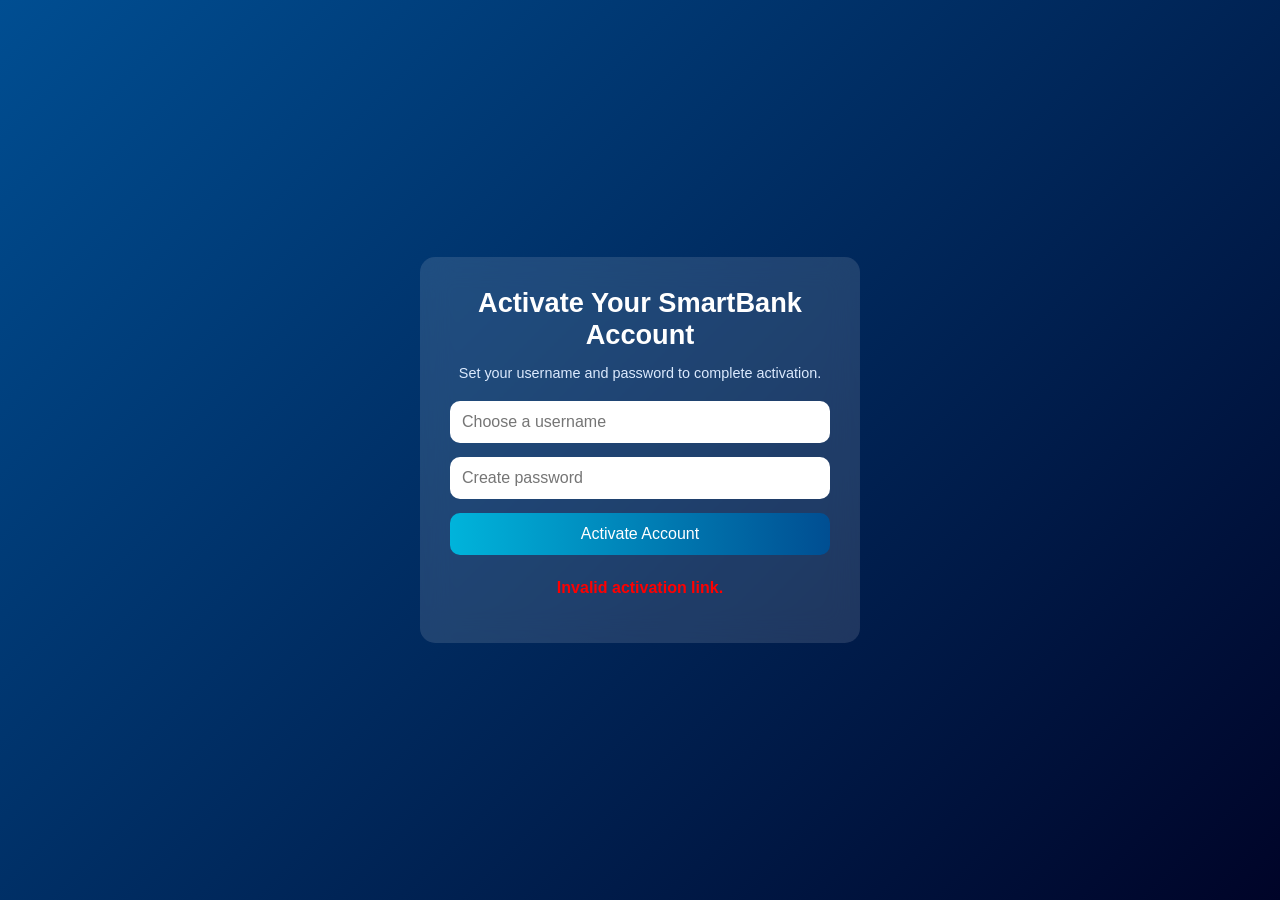
==== pages/active-account.html @ d9ea7a86 "Updated frontend files" ====
<!DOCTYPE html>
<html lang="en">
<head>
    <meta charset="UTF-8">
    <title>Activate SmartBank Account</title>
    <link rel="stylesheet" href="../css/active-account.css">
</head>
<body>

<div class="container">
    <h2 class="title">Activate Your SmartBank Account</h2>
    <p class="subtitle">Set your username and password to complete activation.</p>

    <form id="activationForm" class="form-card">

        <input type="text" id="username" placeholder="Choose a username" required>
        <input type="password" id="password" placeholder="Create password" required>

        <button type="submit" class="btn">Activate Account</button>

        <p id="message"></p>
    </form>
</div>

<script src="../js/active-account.js"></script>
</body>
</html>
---- css/active-account.css ----
body {
    margin: 0;
    padding: 0;
    font-family: 'Poppins', sans-serif;
    background: linear-gradient(135deg, #004e92, #000428);
    display: flex;
    justify-content: center;
    align-items: center;
    height: 100vh;
    color: white;
}

.container {
    width: 380px;
    background: rgba(255, 255, 255, 0.12);
    padding: 30px;
    border-radius: 15px;
    backdrop-filter: blur(15px);
    text-align: center;
}

.title {
    margin: 0;
    font-size: 1.7rem;
}

.subtitle {
    font-size: 0.9rem;
    margin-bottom: 20px;
    color: #dbeafe;
}

.form-card {
    display: flex;
    flex-direction: column;
    gap: 14px;
}

input {
    padding: 12px;
    border-radius: 10px;
    border: none;
    outline: none;
    font-size: 1rem;
}

.btn {
    padding: 12px;
    border: none;
    border-radius: 10px;
    background: linear-gradient(90deg, #00b4db, #004e92);
    color: white;
    cursor: pointer;
    font-size: 1rem;
    transition: 0.3s;
}

.btn:hover {
    transform: scale(1.05);
}

#message {
    margin-top: 10px;
    font-weight: 600;
}
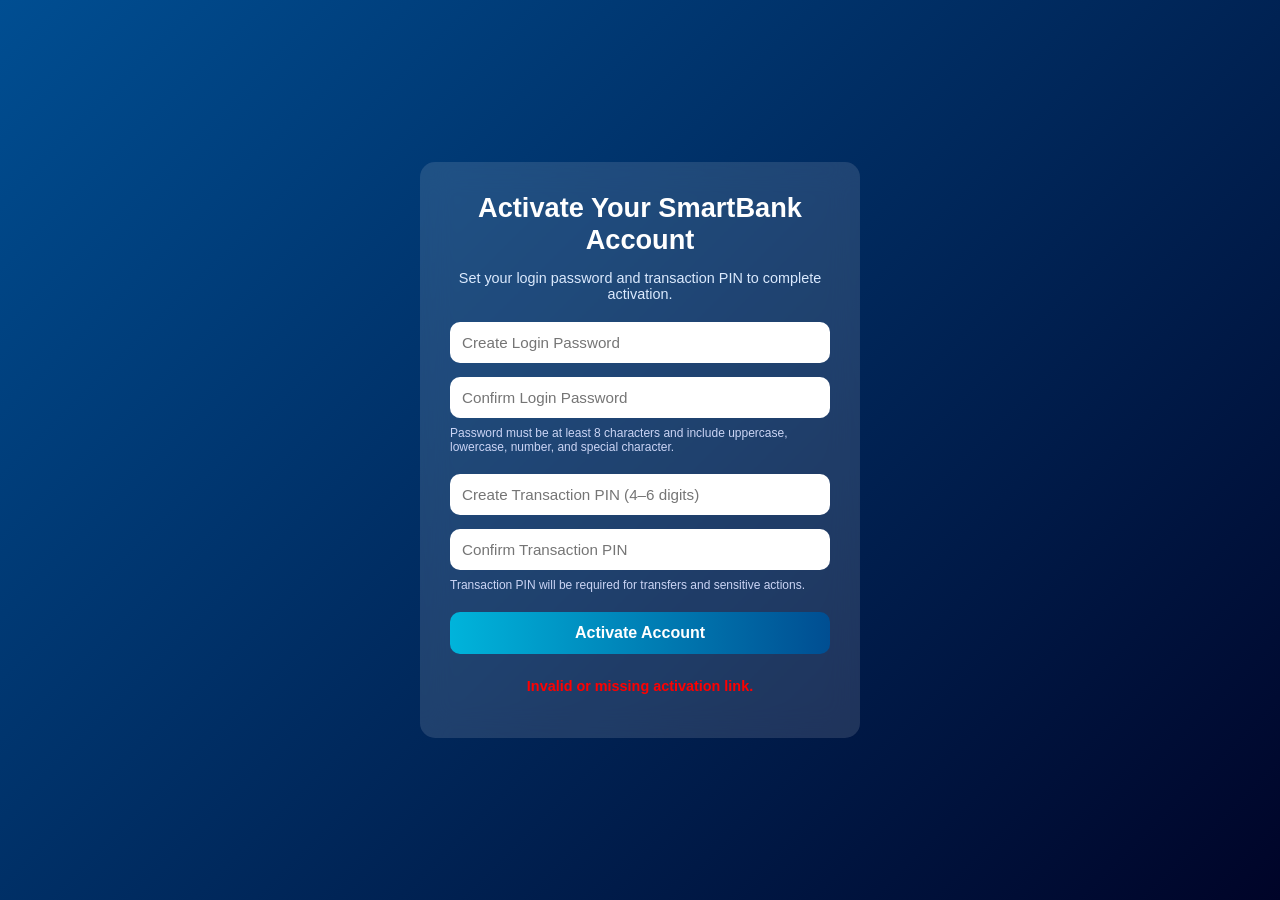
==== commit 79bc161f: "Updated KYC upload functionality" ====
--- a/pages/active-account.html
+++ b/pages/active-account.html
@@ -9,16 +9,56 @@
 
 <div class="container">
     <h2 class="title">Activate Your SmartBank Account</h2>
-    <p class="subtitle">Set your username and password to complete activation.</p>
+    <p class="subtitle">
+        Set your login password and transaction PIN to complete activation.
+    </p>
 
     <form id="activationForm" class="form-card">
 
-        <input type="text" id="username" placeholder="Choose a username" required>
-        <input type="password" id="password" placeholder="Create password" required>
+        <!-- Password -->
+        <input
+            type="password"
+            id="password"
+            placeholder="Create Login Password"
+            required
+        >
+
+        <input
+            type="password"
+            id="confirmPassword"
+            placeholder="Confirm Login Password"
+            required
+        >
+
+        <small class="hint">
+            Password must be at least 8 characters and include uppercase,
+            lowercase, number, and special character.
+        </small>
+
+        <!-- Transaction PIN -->
+        <input
+            type="password"
+            id="transactionPin"
+            placeholder="Create Transaction PIN (4–6 digits)"
+            maxlength="6"
+            required
+        >
+
+        <input
+            type="password"
+            id="confirmTransactionPin"
+            placeholder="Confirm Transaction PIN"
+            maxlength="6"
+            required
+        >
+
+        <small class="hint">
+            Transaction PIN will be required for transfers and sensitive actions.
+        </small>
 
         <button type="submit" class="btn">Activate Account</button>
 
-        <p id="message"></p>
+        <p id="message" class="message"></p>
     </form>
 </div>
 
--- a/css/active-account.css
+++ b/css/active-account.css
@@ -10,6 +10,7 @@
     color: white;
 }
 
+/* Container */
 .container {
     width: 380px;
     background: rgba(255, 255, 255, 0.12);
@@ -19,6 +20,7 @@
     text-align: center;
 }
 
+/* Headings */
 .title {
     margin: 0;
     font-size: 1.7rem;
@@ -30,20 +32,32 @@
     color: #dbeafe;
 }
 
+/* Form */
 .form-card {
     display: flex;
     flex-direction: column;
     gap: 14px;
 }
 
+/* Inputs */
 input {
     padding: 12px;
     border-radius: 10px;
     border: none;
     outline: none;
-    font-size: 1rem;
+    font-size: 0.95rem;
 }
 
+/* Hint text (password / PIN rules) */
+.hint {
+    font-size: 12px;
+    color: #cbd5f5;
+    text-align: left;
+    margin-top: -6px;
+    margin-bottom: 6px;
+}
+
+/* Button */
 .btn {
     padding: 12px;
     border: none;
@@ -52,14 +66,26 @@
     color: white;
     cursor: pointer;
     font-size: 1rem;
-    transition: 0.3s;
+    font-weight: 600;
+    transition: background 0.3s ease;
 }
 
+/* Safer hover (no scaling on banking actions) */
 .btn:hover {
-    transform: scale(1.05);
+    background: linear-gradient(90deg, #00a1c9, #003b70);
 }
 
+/* Message */
 #message {
     margin-top: 10px;
+    font-size: 0.9rem;
     font-weight: 600;
 }
+
+/* Mobile safety */
+@media (max-width: 420px) {
+    .container {
+        width: 90%;
+        padding: 22px;
+    }
+}
